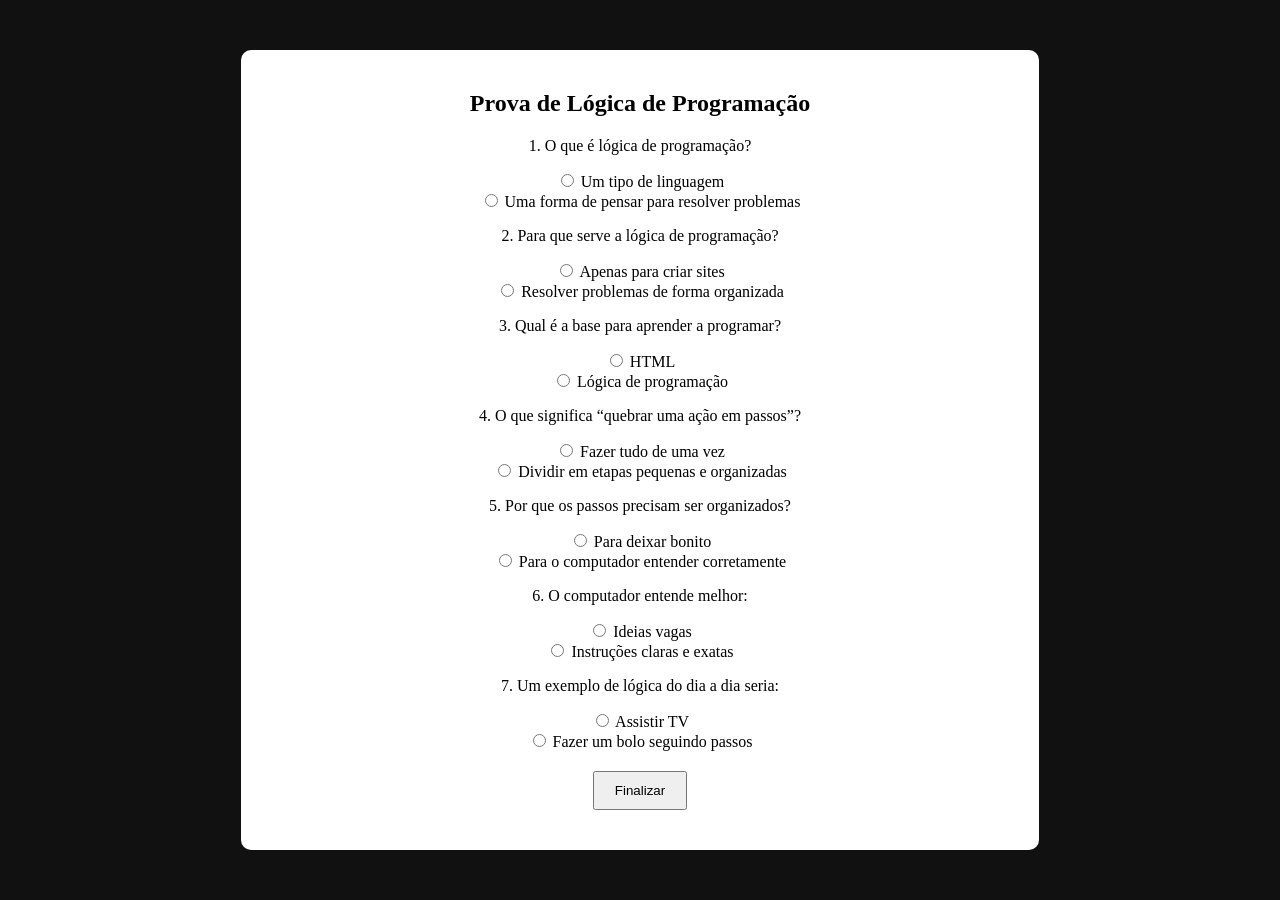
==== html/atividade.html @ 54eeea3f "Add files via upload" ====
<!DOCTYPE html>
<html lang="pt-br">
<head>
<meta charset="UTF-8">
<title>Prova de Lógica</title>
<link rel="stylesheet" href="style.css">

</head>

<body>

<div class="container">

<h2>Prova de Lógica de Programação</h2>

<p>1. O que é lógica de programação?</p>
<input type="radio" name="q1" value="errado"> Um tipo de linguagem<br>
<input type="radio" name="q1" value="certo"> Uma forma de pensar para resolver problemas<br>

<p>2. Para que serve a lógica de programação?</p>
<input type="radio" name="q2" value="errado"> Apenas para criar sites<br>
<input type="radio" name="q2" value="certo"> Resolver problemas de forma organizada<br>

<p>3. Qual é a base para aprender a programar?</p>
<input type="radio" name="q3" value="errado"> HTML<br>
<input type="radio" name="q3" value="certo"> Lógica de programação<br>

<p>4. O que significa “quebrar uma ação em passos”?</p>
<input type="radio" name="q4" value="errado"> Fazer tudo de uma vez<br>
<input type="radio" name="q4" value="certo"> Dividir em etapas pequenas e organizadas<br>

<p>5. Por que os passos precisam ser organizados?</p>
<input type="radio" name="q5" value="errado"> Para deixar bonito<br>
<input type="radio" name="q5" value="certo"> Para o computador entender corretamente<br>

<p>6. O computador entende melhor:</p>
<input type="radio" name="q6" value="errado"> Ideias vagas<br>
<input type="radio" name="q6" value="certo"> Instruções claras e exatas<br>

<p>7. Um exemplo de lógica do dia a dia seria:</p>
<input type="radio" name="q7" value="errado"> Assistir TV<br>
<input type="radio" name="q7" value="certo"> Fazer um bolo seguindo passos<br>

<button onclick="finalizar()">Finalizar</button>

<div id="resultado"></div>

</div>

<script>
function finalizar() {
  let pontos = 0;

  const respostas = ["q1", "q2", "q3", "q4", "q5", "q6", "q7"];

  respostas.forEach(q => {
    const selecionado = document.querySelector(`input[name="${q}"]:checked`);
    if (selecionado && selecionado.value === "certo") {
      pontos++;
    }
  });

  let nota = (pontos / respostas.length) * 10;

  document.getElementById("resultado").innerHTML = `
    <h3>Sua nota: ${nota.toFixed(1)}</h3>
    <p>${nota >= 7 ? "Aprovado 🎉" : "Reprovado 😢"}</p>
    <button onclick="gerarCertificado(${nota})">Gerar Certificado</button>
  `;
}

function gerarCertificado(nota) {
  document.body.innerHTML = `
    <div class="certificado">
      <h1>🎓 CERTIFICADO</h1>
      <p>Curso: Lógica de Programação</p>
      <p>Nota final:</p>
      <h2>${nota.toFixed(1)}</h2>
      <p>Parabéns 👾</p>
    </div>
  `;
}
</script>

</body>
</html>
---- html/style.css ----
body {
  text-align: center;
  background: #111;
  color: white;
}

.container {
  background: white;
  color: black;
  padding: 20px;
  margin: 50px auto;
  width: 60%;
  border-radius: 10px;
}

button {
  margin-top: 20px;
  padding: 10px 20px;
  cursor: pointer;
}

#resultado {
  margin-top: 20px;
  font-size: 20px;
}

.certificado {
  text-align: center;
  padding: 50px;
}
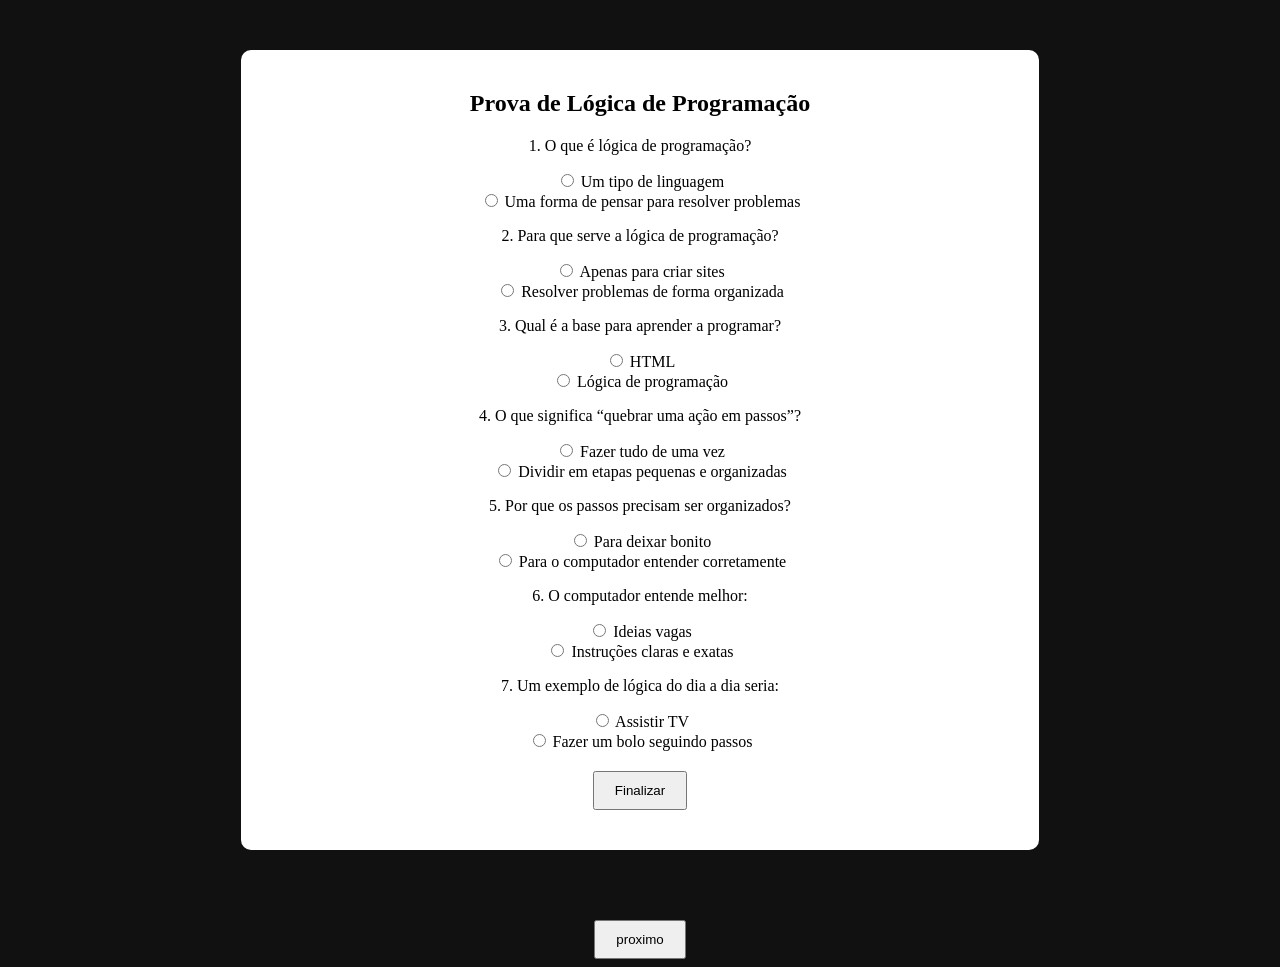
==== commit 5eb21c74: "Add files via upload" ====
--- a/html/atividade.html
+++ b/html/atividade.html
@@ -43,10 +43,13 @@
 
 <button onclick="finalizar()">Finalizar</button>
 
+
+
 <div id="resultado"></div>
 
 </div>
 
+<a href="./Modulo.html"><button>proximo</button></a>
 <script>
 function finalizar() {
   let pontos = 0;
